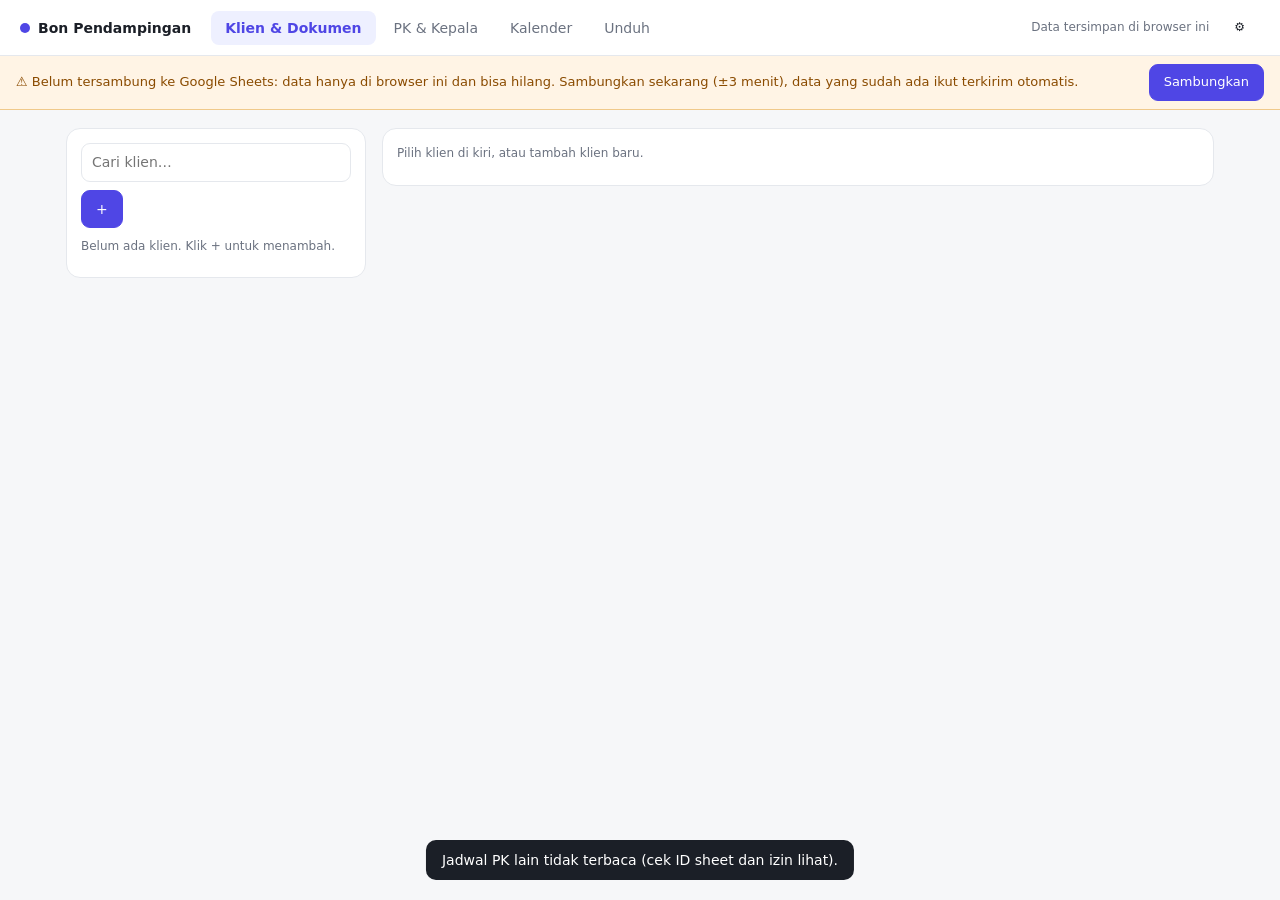
==== index.html @ d0a345c1 "Perkara/pasal/asal lembaga pindah ke klien; kunci loading anti-dobel Co-Authored-By: Claude Sonnet 5" ====
<!DOCTYPE html>
<html lang="id">
<head>
<meta charset="utf-8">
<meta name="viewport" content="width=device-width, initial-scale=1">
<title>Bon Pendampingan</title>
<link rel="stylesheet" href="style.css">
</head>
<body>
<header>
  <div class="brand"><span class="dot"></span>Bon Pendampingan</div>
  <nav id="tabs">
    <button data-tab="klien" class="on">Klien &amp; Dokumen</button>
    <button data-tab="pejabat">PK &amp; Kepala</button>
    <button data-tab="kalender">Kalender</button>
    <button data-tab="unduh">Unduh</button>
  </nav>
  <div class="right"><span id="status"></span><button id="b-set" class="ghost" title="Pengaturan">⚙</button></div>
</header>

<div id="banner" hidden></div>
<main>
  <section id="tab-klien">
    <aside class="side">
      <div class="row"><input id="k-cari" placeholder="Cari klien…"><button id="k-baru" class="pri">+</button></div>
      <div id="k-list" class="list"></div>
    </aside>
    <div id="k-detail" class="pane"></div>
  </section>

  <section id="tab-pejabat" hidden>
    <div class="pane wide" id="pj"></div>
  </section>

  <section id="tab-kalender" hidden>
    <aside class="side">
      <h3>Perlu dijadwalkan</h3>
      <p class="hint">Seret ke tanggal, atau klik lalu klik tanggal.</p>
      <div id="q-list" class="list"></div>
    </aside>
    <div class="pane">
      <div class="calbar"><button id="c-prev" class="ghost">‹</button><h2 id="c-judul"></h2><button id="c-next" class="ghost">›</button>
        <button id="c-today" class="ghost">Hari ini</button><button id="c-saran">Saran tanggal</button><button id="c-ext" class="ghost" title="Muat ulang jadwal PK lain">↻ Jadwal PK lain</button></div>
      <div id="c-grid"></div>
      <div class="legend"><i class="l-free"></i>idle <i class="l-ext"></i>PK lain <i class="l-me"></i>jadwal Anda <i class="l-off"></i>libur/akhir pekan <i class="l-un"></i>tidak ada di sheet</div>
    </div>
  </section>

  <section id="tab-unduh" hidden>
    <div class="pane wide">
      <div class="row between"><h2>Unduh dokumen</h2>
        <div class="row"><select id="p-bulan"></select><label class="inline">Tgl BON <input type="date" id="p-tglbon"></label></div></div>
      <div id="p-list"></div>
      <div class="row sticky"><button id="p-sp" class="pri">SP (zip)</button><button id="p-bon" class="pri">BON</button><button id="p-lap" class="pri">Laporan</button><span class="hint" id="p-info"></span></div>
    </div>
  </section>
</main>

<dialog id="dlg"><form method="dialog" id="dlg-form"></form></dialog>
<div id="toast" hidden></div>
<div id="lock" popover="manual"><div class="spin"></div><span id="lock-t">Memproses…</span></div>

<script src="lib/jszip.min.js"></script>
<script src="holidays.js"></script>
<script src="docgen.js"></script>
<script src="app.js"></script>
</body>
</html>
---- style.css ----
:root{--bg:#f6f7f9;--card:#fff;--line:#e5e8ed;--tx:#1b1f27;--mut:#6b7280;--ac:#4f46e5;--ac2:#eef0ff;--ok:#e8f7ee;--okb:#bfe6cc;--ext:#fde9e7;--extb:#f4c4bf;--me:#e3ecff;--meb:#b9cdfa;--un:#fff6df;--unb:#f0dca0;--off:#f0f1f4}
*{box-sizing:border-box}
body{margin:0;font:14px/1.45 Inter,system-ui,Segoe UI,Arial,sans-serif;background:var(--bg);color:var(--tx)}
header{display:flex;align-items:center;gap:20px;padding:10px 20px;background:var(--card);border-bottom:1px solid var(--line);position:sticky;top:0;z-index:5}
.brand{font-weight:700;display:flex;align-items:center;gap:8px}.dot{width:10px;height:10px;border-radius:50%;background:var(--ac)}
nav{display:flex;gap:4px}
nav button{border:0;background:none;padding:7px 14px;border-radius:8px;color:var(--mut);font:inherit;cursor:pointer}
nav button.on{background:var(--ac2);color:var(--ac);font-weight:600}
.right{margin-left:auto;display:flex;align-items:center;gap:10px;color:var(--mut);font-size:12px}
main{max-width:1180px;margin:18px auto;padding:0 16px}
section:not([hidden]){display:grid;grid-template-columns:300px 1fr;gap:16px;align-items:start}
#tab-unduh:not([hidden]){display:block}
@media(max-width:800px){section:not([hidden]){grid-template-columns:1fr}}
.side,.pane{background:var(--card);border:1px solid var(--line);border-radius:14px;padding:14px}
.pane.wide{max-width:none}
h2{margin:0;font-size:18px}h3{margin:0 0 4px;font-size:14px}
.hint{color:var(--mut);font-size:12px;margin:2px 0 8px}
.row{display:flex;gap:8px;align-items:center;flex-wrap:wrap}.between{justify-content:space-between}
input,select,textarea{font:inherit;padding:8px 10px;border:1px solid var(--line);border-radius:9px;background:#fff;width:100%;color:var(--tx)}
input:focus,select:focus,textarea:focus{outline:2px solid var(--ac2);border-color:var(--ac)}
input[type=checkbox]{width:auto}
label{display:flex;flex-direction:column;gap:3px;font-size:12px;color:var(--mut)}
label.inline{flex-direction:row;align-items:center;gap:6px}
label.inline input{width:auto}
button{font:inherit;padding:8px 14px;border-radius:9px;border:1px solid var(--line);background:#fff;cursor:pointer;color:var(--tx)}
button:hover{border-color:#cdd2db}
button.pri{background:var(--ac);border-color:var(--ac);color:#fff}
button.ghost{border-color:transparent;background:transparent}
button.danger{color:#b3261e}
button:disabled{opacity:.45;cursor:not-allowed}
.list{display:flex;flex-direction:column;gap:6px;margin-top:8px;max-height:70vh;overflow:auto}
.item{padding:9px 11px;border:1px solid var(--line);border-radius:10px;background:#fff;cursor:pointer}
.item:hover{border-color:#c7cbe8}
.item.on{border-color:var(--ac);background:var(--ac2)}
.item b{display:block;font-weight:600;overflow:hidden;text-overflow:ellipsis;white-space:nowrap}
.item small{color:var(--mut)}
.chip{cursor:grab}
.tag{display:inline-block;padding:1px 8px;border-radius:99px;font-size:11px;background:var(--ac2);color:var(--ac);margin-right:4px}
.tag.b{background:#fff1e0;color:#b45309}
.grid{display:grid;grid-template-columns:repeat(auto-fit,minmax(200px,1fr));gap:10px;margin:12px 0}
.grid .w2{grid-column:span 2}
table{width:100%;border-collapse:collapse}
td,th{padding:8px 6px;border-bottom:1px solid var(--line);text-align:left;vertical-align:top}
th{font-size:12px;color:var(--mut);font-weight:600}
/* kalender */
.calbar{display:flex;align-items:center;gap:8px;margin-bottom:10px;flex-wrap:wrap}
.calbar h2{min-width:170px;text-align:center}
#c-grid{display:grid;grid-template-columns:repeat(7,1fr);gap:5px}
.dh{font-size:11px;color:var(--mut);text-align:center;padding:2px}
.day{min-height:84px;border:1px solid var(--okb);background:var(--ok);border-radius:10px;padding:5px 6px;font-size:11px;position:relative;overflow:hidden}
.day .n{font-weight:700;font-size:12px}
.day .t{display:block;margin-top:2px;padding:1px 5px;border-radius:6px;white-space:nowrap;overflow:hidden;text-overflow:ellipsis}
.day.ext{background:var(--ext);border-color:var(--extb)}.day .t.e{background:#fff;color:#8a2c25}
.day.me{background:var(--me);border-color:var(--meb);cursor:pointer}.day .t.m{background:#fff;color:#1d4ed8}
.day.off{background:var(--off);border-color:var(--off);color:#9aa0ab}
.day.un{background:var(--un);border-color:var(--unb)}
.day.today .n{color:var(--ac);text-decoration:underline}
.day.empty{visibility:hidden}
body.drag .day.ok{outline:2px solid #22a55a}
body.drag .day.no{opacity:.35}
.day.hover.ok{background:#c9f0d6}
.legend{margin-top:10px;font-size:12px;color:var(--mut)}
.legend i{display:inline-block;width:12px;height:12px;border-radius:3px;margin:0 4px 0 12px;vertical-align:-2px;border:1px solid #0002}
.l-free{background:var(--ok)}.l-ext{background:var(--ext)}.l-me{background:var(--me)}.l-off{background:var(--off)}.l-un{background:var(--un)}
/* unduh */
.krow{display:grid;grid-template-columns:28px 1.2fr 1.4fr;gap:12px;padding:10px 0;border-bottom:1px solid var(--line);align-items:start}
.drop{border:2px dashed var(--line);border-radius:10px;padding:8px;min-height:56px;color:var(--mut);font-size:12px}
.drop.over{border-color:var(--ac);background:var(--ac2)}
.thumbs{display:flex;gap:6px;flex-wrap:wrap;margin-top:6px}
.thumbs div{width:92px;position:relative}
.thumbs img{width:92px;height:68px;object-fit:cover;border-radius:6px;display:block}
.thumbs input{padding:2px 5px;font-size:11px;margin-top:2px}
.thumbs .x{position:absolute;top:2px;right:2px;padding:0 6px;border-radius:99px;background:#000a;color:#fff;border:0;font-size:13px}
.sticky{position:sticky;bottom:0;background:var(--card);padding:12px 0 0;margin-top:8px}
dialog{border:0;border-radius:16px;padding:0;width:min(640px,94vw);box-shadow:0 20px 60px #0004}
dialog::backdrop{background:#0006}
#dlg-form{padding:18px}
#dlg-form h2{margin-bottom:6px}
.acts{display:flex;gap:8px;justify-content:flex-end;margin-top:14px}
#toast{position:fixed;bottom:20px;left:50%;transform:translateX(-50%);background:#1b1f27;color:#fff;padding:10px 16px;border-radius:10px;z-index:20;max-width:90vw}
[hidden]{display:none!important}

#banner{background:#fff4e5;color:#8a4b00;border-bottom:1px solid #f0c98a;padding:8px 16px;font-size:13px;display:flex;gap:10px;align-items:center}#banner.ok{background:#eaf7ee;color:#1d6b3a;border-color:#bfe3cb}#banner button{margin-left:auto}#pj .card{border:1px solid var(--line,#e5e7eb);border-radius:10px;padding:14px;margin:10px 0}#pj h2{margin:14px 0 4px}textarea.code{width:100%;height:130px;font-family:monospace;font-size:11px}

#lock{inset:0;width:100%;height:100%;max-width:none;max-height:none;margin:0;border:0;background:rgba(255,255,255,.65);display:none;align-items:center;justify-content:center;gap:12px;font-weight:600;color:#334}#lock:popover-open{display:flex}.spin{width:22px;height:22px;border:3px solid #cbd5e1;border-top-color:#2563eb;border-radius:50%;animation:sp .7s linear infinite}@keyframes sp{to{transform:rotate(360deg)}}button:disabled{opacity:.6;cursor:wait}
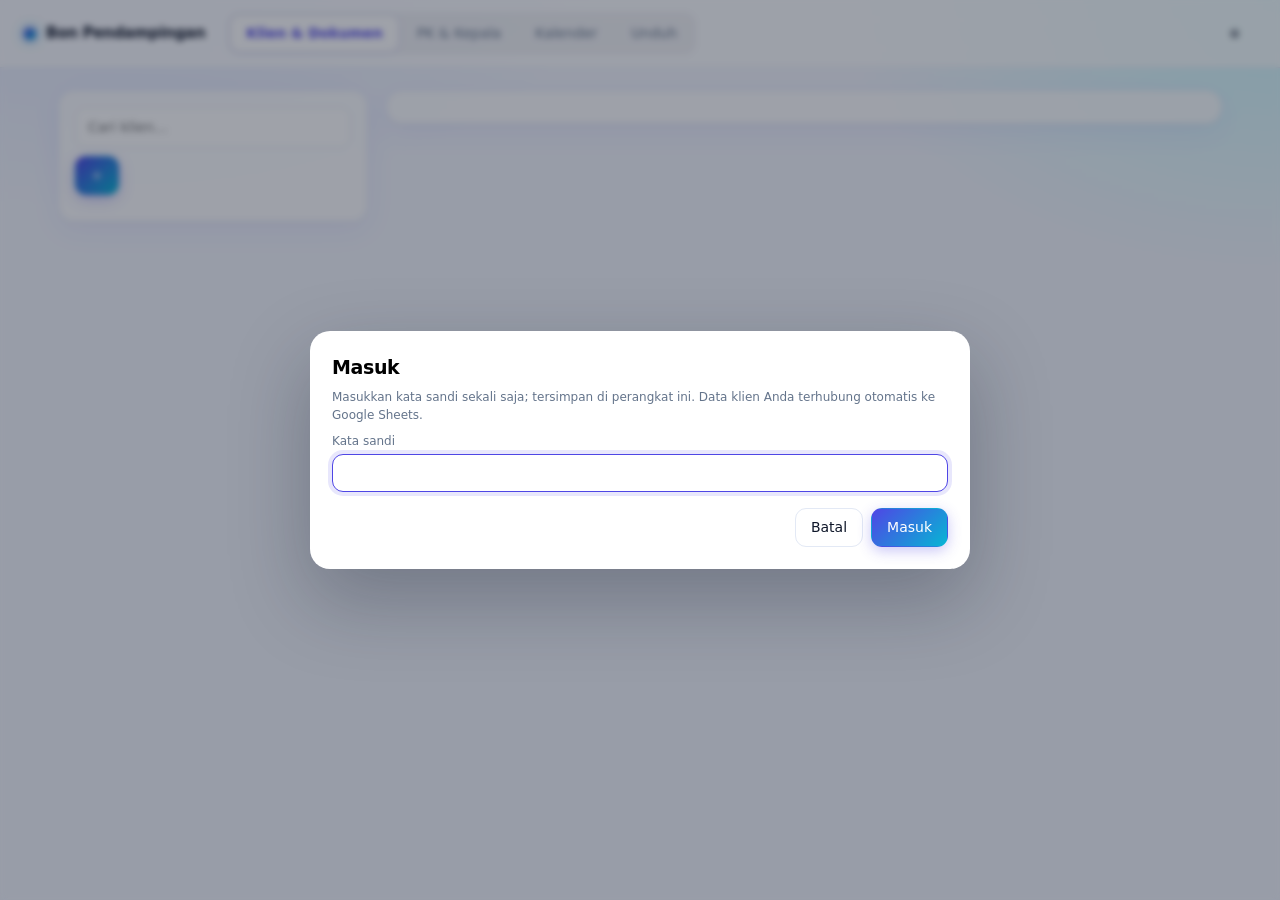
==== commit 24c220f6: "Kalender: sheet jadwal hanya kuota monev; PDF pratinjau satuan dengan kop Reg-2026 Co-Authored-By: C" ====
--- a/index.html
+++ b/index.html
@@ -40,9 +40,10 @@
     </aside>
     <div class="pane">
       <div class="calbar"><button id="c-prev" class="ghost">‹</button><h2 id="c-judul"></h2><button id="c-next" class="ghost">›</button>
-        <button id="c-today" class="ghost">Hari ini</button><button id="c-saran">Saran tanggal</button><button id="c-ext" class="ghost" title="Muat ulang jadwal PK lain">↻ Jadwal PK lain</button></div>
+        <button id="c-today" class="ghost">Hari ini</button><button id="c-saran">Saran tanggal</button><button id="c-ext" title="Tarik ulang data jatah monev dari Google Sheet jadwal PK">↻ Tarik jatah monev dari sheet</button></div>
       <div id="c-grid"></div>
-      <div class="legend"><i class="l-free"></i>idle <i class="l-ext"></i>PK lain <i class="l-me"></i>jadwal Anda <i class="l-off"></i>libur/akhir pekan <i class="l-un"></i>tidak ada di sheet</div>
+      <div class="legend"><i class="l-free"></i>idle (jatah monev ada) <i class="l-ext"></i>jatah monev terisi PK lain (tetap bisa dipilih) <i class="l-me"></i>jadwal Anda <i class="l-off"></i>libur / cuti bersama / akhir pekan</div>
+      <p class="hint" id="c-info"></p>
     </div>
   </section>
 
@@ -51,18 +52,21 @@
       <div class="row between"><h2>Unduh dokumen</h2>
         <div class="row"><select id="p-bulan"></select><label class="inline">Tgl BON <input type="date" id="p-tglbon"></label></div></div>
       <div id="p-list"></div>
-      <div class="row sticky"><button id="p-sp" class="pri">SP (zip)</button><button id="p-bon" class="pri">BON</button><button id="p-lap" class="pri">Laporan</button><span class="hint" id="p-info"></span></div>
+      <div class="row sticky"><button id="p-bon" class="pri">Pratinjau BON (yang dicentang)</button><span class="hint" id="p-info"></span><span class="hint">SP dan Laporan: pratinjau &amp; unduh PDF satu per satu di tiap baris.</span></div>
     </div>
   </section>
 </main>
 
 <dialog id="dlg"><form method="dialog" id="dlg-form"></form></dialog>
+<dialog id="pv"><div class="pv-bar"><b id="pv-t"></b><span class="grow"></span><button type="button" id="pv-pdf" class="pri">Unduh PDF</button><button type="button" id="pv-docx">Unduh Word</button><button type="button" id="pv-x" class="ghost">Tutup</button></div><div id="pv-body"></div></dialog>
 <div id="toast" hidden></div>
 <div id="lock" popover="manual"><div class="spin"></div><span id="lock-t">Memproses…</span></div>
 
 <script src="lib/jszip.min.js"></script>
 <script src="holidays.js"></script>
+<script src="lib/html2pdf.bundle.min.js"></script>
 <script src="docgen.js"></script>
+<script src="pdfdoc.js"></script>
 <script src="app.js"></script>
 </body>
 </html>
--- a/style.css
+++ b/style.css
@@ -1,85 +1,107 @@
-:root{--bg:#f6f7f9;--card:#fff;--line:#e5e8ed;--tx:#1b1f27;--mut:#6b7280;--ac:#4f46e5;--ac2:#eef0ff;--ok:#e8f7ee;--okb:#bfe6cc;--ext:#fde9e7;--extb:#f4c4bf;--me:#e3ecff;--meb:#b9cdfa;--un:#fff6df;--unb:#f0dca0;--off:#f0f1f4}
+/* Bon Pendampingan: tema cerah, minimalis, futuristik (kaca + gradasi lembut) */
+:root{
+  --bg:#f4f7fe;--card:rgba(255,255,255,.78);--solid:#fff;--line:#e3e9f5;--tx:#0f172a;--mut:#64748b;
+  --ac:#4f46e5;--ac2:#eef0ff;--cy:#06b6d4;--grad:linear-gradient(135deg,#4f46e5 0%,#06b6d4 100%);
+  --ok:#ecfdf5;--okb:#a7f3d0;--ext:#fff1f2;--extb:#fecdd3;--me:#eaf1ff;--meb:#b6ccff;--un:#fffbeb;--unb:#fde68a;--off:#f1f5f9;
+  --r:16px;--sh:0 1px 2px rgba(15,23,42,.04),0 8px 30px rgba(79,70,229,.07);
+}
 *{box-sizing:border-box}
-body{margin:0;font:14px/1.45 Inter,system-ui,Segoe UI,Arial,sans-serif;background:var(--bg);color:var(--tx)}
-header{display:flex;align-items:center;gap:20px;padding:10px 20px;background:var(--card);border-bottom:1px solid var(--line);position:sticky;top:0;z-index:5}
-.brand{font-weight:700;display:flex;align-items:center;gap:8px}.dot{width:10px;height:10px;border-radius:50%;background:var(--ac)}
-nav{display:flex;gap:4px}
-nav button{border:0;background:none;padding:7px 14px;border-radius:8px;color:var(--mut);font:inherit;cursor:pointer}
-nav button.on{background:var(--ac2);color:var(--ac);font-weight:600}
+body{margin:0;font:14px/1.5 "Inter","Segoe UI",system-ui,Arial,sans-serif;color:var(--tx);min-height:100vh;
+  background:radial-gradient(900px 500px at 8% -10%,#e0e7ff 0%,transparent 60%),radial-gradient(800px 500px at 100% 0%,#cffafe 0%,transparent 55%),var(--bg);background-attachment:fixed}
+header{display:flex;align-items:center;gap:22px;padding:12px 24px;background:rgba(255,255,255,.72);backdrop-filter:blur(14px);border-bottom:1px solid var(--line);position:sticky;top:0;z-index:5}
+.brand{font-weight:800;letter-spacing:-.02em;display:flex;align-items:center;gap:10px;font-size:15px}
+.dot{width:12px;height:12px;border-radius:50%;background:var(--grad);box-shadow:0 0 0 4px rgba(79,70,229,.14),0 0 14px rgba(6,182,212,.6)}
+nav{display:flex;gap:4px;background:rgba(15,23,42,.04);padding:4px;border-radius:12px}
+nav button{border:0;background:none;padding:7px 15px;border-radius:9px;color:var(--mut);font:inherit;font-weight:500;cursor:pointer;transition:.15s}
+nav button:hover{color:var(--tx)}
+nav button.on{background:var(--solid);color:var(--ac);font-weight:600;box-shadow:0 1px 6px rgba(79,70,229,.15)}
 .right{margin-left:auto;display:flex;align-items:center;gap:10px;color:var(--mut);font-size:12px}
-main{max-width:1180px;margin:18px auto;padding:0 16px}
-section:not([hidden]){display:grid;grid-template-columns:300px 1fr;gap:16px;align-items:start}
-#tab-unduh:not([hidden]){display:block}
-@media(max-width:800px){section:not([hidden]){grid-template-columns:1fr}}
-.side,.pane{background:var(--card);border:1px solid var(--line);border-radius:14px;padding:14px}
-.pane.wide{max-width:none}
-h2{margin:0;font-size:18px}h3{margin:0 0 4px;font-size:14px}
+main{max-width:1200px;margin:22px auto;padding:0 18px}
+section:not([hidden]){display:grid;grid-template-columns:310px 1fr;gap:18px;align-items:start}
+#tab-unduh:not([hidden]),#tab-pejabat:not([hidden]){display:block}
+@media(max-width:820px){section:not([hidden]){grid-template-columns:1fr}}
+.side,.pane{background:var(--card);backdrop-filter:blur(10px);border:1px solid var(--line);border-radius:var(--r);padding:16px;box-shadow:var(--sh)}
+h2{margin:0;font-size:19px;letter-spacing:-.02em}h3{margin:0 0 4px;font-size:13px;text-transform:uppercase;letter-spacing:.06em;color:var(--mut)}
 .hint{color:var(--mut);font-size:12px;margin:2px 0 8px}
 .row{display:flex;gap:8px;align-items:center;flex-wrap:wrap}.between{justify-content:space-between}
-input,select,textarea{font:inherit;padding:8px 10px;border:1px solid var(--line);border-radius:9px;background:#fff;width:100%;color:var(--tx)}
-input:focus,select:focus,textarea:focus{outline:2px solid var(--ac2);border-color:var(--ac)}
-input[type=checkbox]{width:auto}
-label{display:flex;flex-direction:column;gap:3px;font-size:12px;color:var(--mut)}
-label.inline{flex-direction:row;align-items:center;gap:6px}
-label.inline input{width:auto}
-button{font:inherit;padding:8px 14px;border-radius:9px;border:1px solid var(--line);background:#fff;cursor:pointer;color:var(--tx)}
-button:hover{border-color:#cdd2db}
-button.pri{background:var(--ac);border-color:var(--ac);color:#fff}
+input,select,textarea{font:inherit;padding:9px 12px;border:1px solid var(--line);border-radius:11px;background:var(--solid);width:100%;color:var(--tx);transition:.15s}
+input:focus,select:focus,textarea:focus{outline:0;border-color:var(--ac);box-shadow:0 0 0 4px rgba(79,70,229,.13)}
+input[readonly]{background:#f8fafc;color:var(--mut)}
+input[type=checkbox]{width:auto;accent-color:var(--ac)}
+label{display:flex;flex-direction:column;gap:4px;font-size:12px;font-weight:500;color:var(--mut)}
+label.inline{flex-direction:row;align-items:center;gap:6px}label.inline input{width:auto}
+button{font:inherit;font-weight:500;padding:8px 15px;border-radius:11px;border:1px solid var(--line);background:var(--solid);cursor:pointer;color:var(--tx);transition:.15s}
+button:hover{border-color:#c7d2fe;box-shadow:0 2px 10px rgba(79,70,229,.12);transform:translateY(-1px)}
+button.pri{background:var(--grad);border-color:transparent;color:#fff;box-shadow:0 4px 14px rgba(79,70,229,.3)}
+button.pri:hover{filter:brightness(1.06);box-shadow:0 6px 20px rgba(79,70,229,.38)}
 button.ghost{border-color:transparent;background:transparent}
-button.danger{color:#b3261e}
-button:disabled{opacity:.45;cursor:not-allowed}
-.list{display:flex;flex-direction:column;gap:6px;margin-top:8px;max-height:70vh;overflow:auto}
-.item{padding:9px 11px;border:1px solid var(--line);border-radius:10px;background:#fff;cursor:pointer}
-.item:hover{border-color:#c7cbe8}
-.item.on{border-color:var(--ac);background:var(--ac2)}
+button.danger{color:#e11d48}button.danger:hover{border-color:#fecdd3;background:#fff1f2}
+button:disabled{opacity:.55;cursor:wait;transform:none;box-shadow:none}
+.list{display:flex;flex-direction:column;gap:7px;margin-top:10px;max-height:70vh;overflow:auto}
+.item{padding:10px 12px;border:1px solid var(--line);border-radius:13px;background:var(--solid);cursor:pointer;transition:.15s}
+.item:hover{border-color:#c7d2fe;transform:translateX(2px)}
+.item.on{border-color:var(--ac);background:var(--ac2);box-shadow:0 0 0 3px rgba(79,70,229,.1)}
 .item b{display:block;font-weight:600;overflow:hidden;text-overflow:ellipsis;white-space:nowrap}
 .item small{color:var(--mut)}
-.chip{cursor:grab}
-.tag{display:inline-block;padding:1px 8px;border-radius:99px;font-size:11px;background:var(--ac2);color:var(--ac);margin-right:4px}
-.tag.b{background:#fff1e0;color:#b45309}
-.grid{display:grid;grid-template-columns:repeat(auto-fit,minmax(200px,1fr));gap:10px;margin:12px 0}
+.chip{cursor:grab}.chip:active{cursor:grabbing}
+.tag{display:inline-block;padding:2px 9px;border-radius:99px;font-size:11px;font-weight:600;background:var(--ac2);color:var(--ac);margin-right:5px}
+.tag.b{background:#fff7ed;color:#c2410c}
+.grid{display:grid;grid-template-columns:repeat(auto-fit,minmax(200px,1fr));gap:12px;margin:12px 0}
 .grid .w2{grid-column:span 2}
 table{width:100%;border-collapse:collapse}
-td,th{padding:8px 6px;border-bottom:1px solid var(--line);text-align:left;vertical-align:top}
-th{font-size:12px;color:var(--mut);font-weight:600}
+td,th{padding:10px 8px;border-bottom:1px solid var(--line);text-align:left;vertical-align:top}
+th{font-size:11px;color:var(--mut);font-weight:600;text-transform:uppercase;letter-spacing:.05em}
+tr:last-child td{border-bottom:0}
 /* kalender */
-.calbar{display:flex;align-items:center;gap:8px;margin-bottom:10px;flex-wrap:wrap}
-.calbar h2{min-width:170px;text-align:center}
-#c-grid{display:grid;grid-template-columns:repeat(7,1fr);gap:5px}
-.dh{font-size:11px;color:var(--mut);text-align:center;padding:2px}
-.day{min-height:84px;border:1px solid var(--okb);background:var(--ok);border-radius:10px;padding:5px 6px;font-size:11px;position:relative;overflow:hidden}
+.calbar{display:flex;align-items:center;gap:8px;margin-bottom:12px;flex-wrap:wrap}
+.calbar h2{min-width:180px;text-align:center}
+#c-grid{display:grid;grid-template-columns:repeat(7,1fr);gap:6px}
+.dh{font-size:11px;font-weight:600;color:var(--mut);text-align:center;padding:3px;text-transform:uppercase;letter-spacing:.06em}
+.day{min-height:88px;border:1px solid var(--okb);background:var(--ok);border-radius:13px;padding:6px 7px;font-size:11px;position:relative;overflow:hidden;transition:.15s}
+.day:hover{transform:translateY(-1px);box-shadow:0 4px 14px rgba(15,23,42,.08)}
 .day .n{font-weight:700;font-size:12px}
-.day .t{display:block;margin-top:2px;padding:1px 5px;border-radius:6px;white-space:nowrap;overflow:hidden;text-overflow:ellipsis}
-.day.ext{background:var(--ext);border-color:var(--extb)}.day .t.e{background:#fff;color:#8a2c25}
-.day.me{background:var(--me);border-color:var(--meb);cursor:pointer}.day .t.m{background:#fff;color:#1d4ed8}
-.day.off{background:var(--off);border-color:var(--off);color:#9aa0ab}
+.day .t{display:block;margin-top:3px;padding:1px 6px;border-radius:7px;white-space:nowrap;overflow:hidden;text-overflow:ellipsis}
+.day.ext{background:var(--ext);border-color:var(--extb)}.day .t.e{background:#fff;color:#be123c}
+.day.me{background:var(--me);border-color:var(--meb);cursor:pointer}.day .t.m{background:#fff;color:#1d4ed8;font-weight:600}
+.day.off{background:var(--off);border-color:var(--off);color:#94a3b8}
 .day.un{background:var(--un);border-color:var(--unb)}
-.day.today .n{color:var(--ac);text-decoration:underline}
+.day.today{box-shadow:0 0 0 2px var(--ac)}.day.today .n{color:var(--ac)}
 .day.empty{visibility:hidden}
-body.drag .day.ok{outline:2px solid #22a55a}
-body.drag .day.no{opacity:.35}
-.day.hover.ok{background:#c9f0d6}
-.legend{margin-top:10px;font-size:12px;color:var(--mut)}
-.legend i{display:inline-block;width:12px;height:12px;border-radius:3px;margin:0 4px 0 12px;vertical-align:-2px;border:1px solid #0002}
+body.drag .day.ok{outline:2px solid #10b981;outline-offset:-2px}
+body.drag .day.no{opacity:.3}
+.day.hover.ok{background:#bbf7d0;transform:scale(1.03)}
+.legend{margin-top:12px;font-size:12px;color:var(--mut)}
+.legend i{display:inline-block;width:12px;height:12px;border-radius:4px;margin:0 5px 0 14px;vertical-align:-2px;border:1px solid #0001}
 .l-free{background:var(--ok)}.l-ext{background:var(--ext)}.l-me{background:var(--me)}.l-off{background:var(--off)}.l-un{background:var(--un)}
 /* unduh */
-.krow{display:grid;grid-template-columns:28px 1.2fr 1.4fr;gap:12px;padding:10px 0;border-bottom:1px solid var(--line);align-items:start}
-.drop{border:2px dashed var(--line);border-radius:10px;padding:8px;min-height:56px;color:var(--mut);font-size:12px}
-.drop.over{border-color:var(--ac);background:var(--ac2)}
-.thumbs{display:flex;gap:6px;flex-wrap:wrap;margin-top:6px}
-.thumbs div{width:92px;position:relative}
-.thumbs img{width:92px;height:68px;object-fit:cover;border-radius:6px;display:block}
-.thumbs input{padding:2px 5px;font-size:11px;margin-top:2px}
-.thumbs .x{position:absolute;top:2px;right:2px;padding:0 6px;border-radius:99px;background:#000a;color:#fff;border:0;font-size:13px}
-.sticky{position:sticky;bottom:0;background:var(--card);padding:12px 0 0;margin-top:8px}
-dialog{border:0;border-radius:16px;padding:0;width:min(640px,94vw);box-shadow:0 20px 60px #0004}
-dialog::backdrop{background:#0006}
-#dlg-form{padding:18px}
-#dlg-form h2{margin-bottom:6px}
-.acts{display:flex;gap:8px;justify-content:flex-end;margin-top:14px}
-#toast{position:fixed;bottom:20px;left:50%;transform:translateX(-50%);background:#1b1f27;color:#fff;padding:10px 16px;border-radius:10px;z-index:20;max-width:90vw}
+.krow{display:grid;grid-template-columns:28px 1.2fr 1.4fr;gap:14px;padding:12px 0;border-bottom:1px solid var(--line);align-items:start}
+.drop{border:2px dashed #c7d2fe;border-radius:13px;padding:10px;min-height:58px;color:var(--mut);font-size:12px;background:rgba(238,240,255,.45);transition:.15s}
+.drop.over{border-color:var(--cy);background:#ecfeff}
+.thumbs{display:flex;gap:7px;flex-wrap:wrap;margin-top:7px}
+.thumbs div{width:94px;position:relative}
+.thumbs img{width:94px;height:70px;object-fit:cover;border-radius:9px;display:block}
+.thumbs input{padding:3px 6px;font-size:11px;margin-top:3px}
+.thumbs .x{position:absolute;top:3px;right:3px;padding:0 7px;border-radius:99px;background:#0f172acc;color:#fff;border:0;font-size:13px}
+.sticky{position:sticky;bottom:0;background:linear-gradient(180deg,transparent,var(--solid) 30%);padding:16px 0 0;margin-top:8px}
+dialog{border:0;border-radius:20px;padding:0;width:min(660px,94vw);box-shadow:0 30px 80px rgba(15,23,42,.28);background:var(--solid)}
+dialog::backdrop{background:rgba(15,23,42,.4);backdrop-filter:blur(3px)}
+#dlg-form{padding:22px}#dlg-form h2{margin-bottom:6px}
+.acts{display:flex;gap:8px;justify-content:flex-end;margin-top:16px}
+#toast{position:fixed;bottom:24px;left:50%;transform:translateX(-50%);background:rgba(15,23,42,.92);color:#fff;padding:11px 18px;border-radius:13px;z-index:20;max-width:90vw;box-shadow:0 10px 30px rgba(15,23,42,.3)}
 [hidden]{display:none!important}
-
-#banner{background:#fff4e5;color:#8a4b00;border-bottom:1px solid #f0c98a;padding:8px 16px;font-size:13px;display:flex;gap:10px;align-items:center}#banner.ok{background:#eaf7ee;color:#1d6b3a;border-color:#bfe3cb}#banner button{margin-left:auto}#pj .card{border:1px solid var(--line,#e5e7eb);border-radius:10px;padding:14px;margin:10px 0}#pj h2{margin:14px 0 4px}textarea.code{width:100%;height:130px;font-family:monospace;font-size:11px}
-
-#lock{inset:0;width:100%;height:100%;max-width:none;max-height:none;margin:0;border:0;background:rgba(255,255,255,.65);display:none;align-items:center;justify-content:center;gap:12px;font-weight:600;color:#334}#lock:popover-open{display:flex}.spin{width:22px;height:22px;border:3px solid #cbd5e1;border-top-color:#2563eb;border-radius:50%;animation:sp .7s linear infinite}@keyframes sp{to{transform:rotate(360deg)}}button:disabled{opacity:.6;cursor:wait}
+#banner{background:linear-gradient(90deg,#fffbeb,#fff7ed);color:#92400e;border-bottom:1px solid #fde68a;padding:9px 24px;font-size:13px;display:flex;gap:12px;align-items:center}
+#banner.ok{background:#ecfdf5;color:#047857;border-color:#a7f3d0}#banner button{margin-left:auto}
+#pj .card{border:1px solid var(--line);border-radius:14px;padding:14px;margin:10px 0;background:var(--solid)}
+#pj h2{margin:16px 0 4px}
+textarea.code{width:100%;height:130px;font-family:ui-monospace,Consolas,monospace;font-size:11px}
+#lock{inset:0;width:100%;height:100%;max-width:none;max-height:none;margin:0;border:0;background:rgba(244,247,254,.7);backdrop-filter:blur(3px);display:none;align-items:center;justify-content:center;gap:12px;font-weight:600;color:var(--ac)}
+#lock:popover-open{display:flex}
+.spin{width:24px;height:24px;border:3px solid #c7d2fe;border-top-color:var(--ac);border-right-color:var(--cy);border-radius:50%;animation:sp .7s linear infinite}
+@keyframes sp{to{transform:rotate(360deg)}}
+.grow{flex:1}button.sm{padding:5px 11px;font-size:12px}
+#pv{width:min(940px,96vw);height:92vh;max-height:92vh;padding:0;display:none;flex-direction:column}
+#pv[open]{display:flex}
+.pv-bar{display:flex;align-items:center;gap:8px;padding:12px 16px;border-bottom:1px solid var(--line);background:var(--solid)}
+#pv-body{flex:1;overflow:auto;background:#e8edf7;padding:14px}
+#pv-body .doc .pg{margin:0 auto 14px;box-shadow:0 4px 20px rgba(15,23,42,.18)}
+.day.ext{background:#fff7f7}
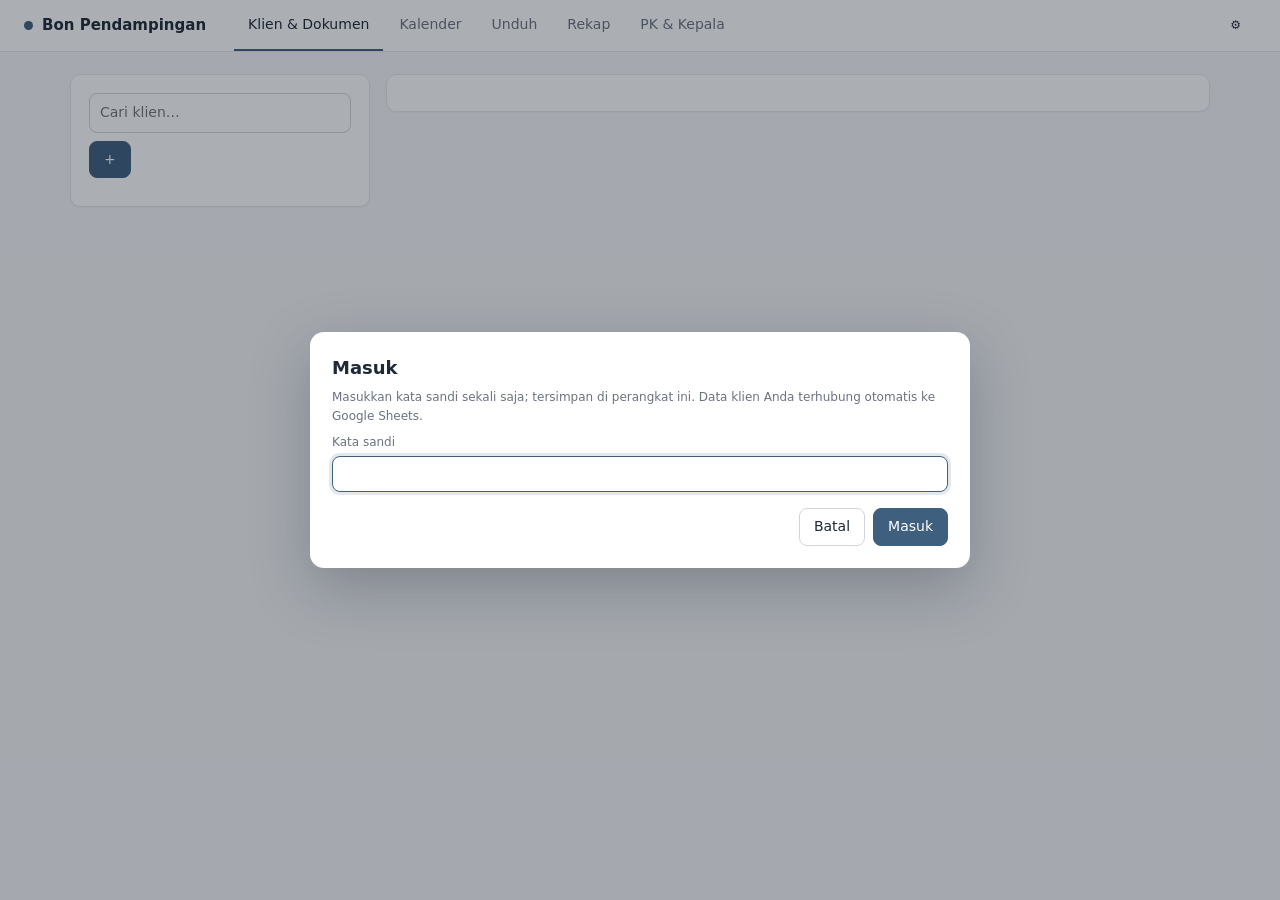
==== commit 2f68717f: "Desain ulang minimalis netral; rekap, form kegiatan, tempel foto, PK jelas jabatan, PDF SP/BON Co-Au" ====
--- a/index.html
+++ b/index.html
@@ -11,9 +11,10 @@
   <div class="brand"><span class="dot"></span>Bon Pendampingan</div>
   <nav id="tabs">
     <button data-tab="klien" class="on">Klien &amp; Dokumen</button>
-    <button data-tab="pejabat">PK &amp; Kepala</button>
     <button data-tab="kalender">Kalender</button>
     <button data-tab="unduh">Unduh</button>
+    <button data-tab="rekap">Rekap</button>
+    <button data-tab="pejabat">PK &amp; Kepala</button>
   </nav>
   <div class="right"><span id="status"></span><button id="b-set" class="ghost" title="Pengaturan">⚙</button></div>
 </header>
@@ -55,10 +56,16 @@
       <div class="row sticky"><button id="p-bon" class="pri">Pratinjau BON (yang dicentang)</button><span class="hint" id="p-info"></span><span class="hint">SP dan Laporan: pratinjau &amp; unduh PDF satu per satu di tiap baris.</span></div>
     </div>
   </section>
+  <section id="tab-rekap" hidden>
+    <div class="pane wide">
+      <div class="row between"><h2>Rekap pengajuan</h2><div class="row"><select id="r-bulan"></select><button id="r-csv">Unduh CSV</button></div></div>
+      <p class="hint" id="r-sum"></p><div id="r-list"></div>
+    </div>
+  </section>
 </main>
 
 <dialog id="dlg"><form method="dialog" id="dlg-form"></form></dialog>
-<dialog id="pv"><div class="pv-bar"><b id="pv-t"></b><span class="grow"></span><button type="button" id="pv-pdf" class="pri">Unduh PDF</button><button type="button" id="pv-docx">Unduh Word</button><button type="button" id="pv-x" class="ghost">Tutup</button></div><div id="pv-body"></div></dialog>
+<dialog id="pv"><div class="pv-bar"><b id="pv-t"></b><span class="grow"></span><button type="button" id="pv-pdf" class="pri">Unduh PDF</button><button type="button" id="pv-docx">Unduh Word</button><button type="button" id="pv-x" class="ghost">Tutup</button></div><div id="pv-info" class="hint" style="padding:6px 16px;margin:0"></div><div id="pv-body"></div></dialog>
 <div id="toast" hidden></div>
 <div id="lock" popover="manual"><div class="spin"></div><span id="lock-t">Memproses…</span></div>
 
--- a/style.css
+++ b/style.css
@@ -1,107 +1,107 @@
-/* Bon Pendampingan: tema cerah, minimalis, futuristik (kaca + gradasi lembut) */
+/* Bon Pendampingan: minimalis, tenang, netral (putih + abu, satu warna aksen redup) */
 :root{
-  --bg:#f4f7fe;--card:rgba(255,255,255,.78);--solid:#fff;--line:#e3e9f5;--tx:#0f172a;--mut:#64748b;
-  --ac:#4f46e5;--ac2:#eef0ff;--cy:#06b6d4;--grad:linear-gradient(135deg,#4f46e5 0%,#06b6d4 100%);
-  --ok:#ecfdf5;--okb:#a7f3d0;--ext:#fff1f2;--extb:#fecdd3;--me:#eaf1ff;--meb:#b6ccff;--un:#fffbeb;--unb:#fde68a;--off:#f1f5f9;
-  --r:16px;--sh:0 1px 2px rgba(15,23,42,.04),0 8px 30px rgba(79,70,229,.07);
+  --bg:#f6f7f8;--card:#fff;--solid:#fff;--line:#e5e7eb;--line2:#d1d5db;--tx:#1f2937;--mut:#6b7280;
+  --ac:#3f5f7f;--ac2:#eef2f6;--acd:#34506b;
+  --ok:#f3f7f4;--okb:#dce8df;--ext:#faf3f2;--extb:#ecd9d6;--me:#eef2f8;--meb:#c9d6e8;--off:#f1f2f4;--un:#fbf8ee;--unb:#eee5c4;
+  --r:10px;--sh:0 1px 2px rgba(17,24,39,.05);
 }
 *{box-sizing:border-box}
-body{margin:0;font:14px/1.5 "Inter","Segoe UI",system-ui,Arial,sans-serif;color:var(--tx);min-height:100vh;
-  background:radial-gradient(900px 500px at 8% -10%,#e0e7ff 0%,transparent 60%),radial-gradient(800px 500px at 100% 0%,#cffafe 0%,transparent 55%),var(--bg);background-attachment:fixed}
-header{display:flex;align-items:center;gap:22px;padding:12px 24px;background:rgba(255,255,255,.72);backdrop-filter:blur(14px);border-bottom:1px solid var(--line);position:sticky;top:0;z-index:5}
-.brand{font-weight:800;letter-spacing:-.02em;display:flex;align-items:center;gap:10px;font-size:15px}
-.dot{width:12px;height:12px;border-radius:50%;background:var(--grad);box-shadow:0 0 0 4px rgba(79,70,229,.14),0 0 14px rgba(6,182,212,.6)}
-nav{display:flex;gap:4px;background:rgba(15,23,42,.04);padding:4px;border-radius:12px}
-nav button{border:0;background:none;padding:7px 15px;border-radius:9px;color:var(--mut);font:inherit;font-weight:500;cursor:pointer;transition:.15s}
-nav button:hover{color:var(--tx)}
-nav button.on{background:var(--solid);color:var(--ac);font-weight:600;box-shadow:0 1px 6px rgba(79,70,229,.15)}
+body{margin:0;font:14px/1.55 "Inter","Segoe UI",system-ui,Arial,sans-serif;color:var(--tx);min-height:100vh;background:var(--bg)}
+header{display:flex;align-items:center;gap:28px;padding:0 24px;height:52px;background:var(--card);border-bottom:1px solid var(--line);position:sticky;top:0;z-index:5}
+.brand{font-weight:600;font-size:15px;display:flex;align-items:center;gap:9px;white-space:nowrap}
+.dot{width:9px;height:9px;border-radius:50%;background:var(--ac)}
+nav{display:flex;gap:2px;height:100%}
+nav button{border:0;border-bottom:2px solid transparent;background:none;padding:0 14px;color:var(--mut);font:inherit;font-weight:500;cursor:pointer;border-radius:0;height:100%}
+nav button:hover{color:var(--tx);background:none;border-bottom-color:var(--line2)}
+nav button.on{color:var(--tx);border-bottom-color:var(--ac)}
 .right{margin-left:auto;display:flex;align-items:center;gap:10px;color:var(--mut);font-size:12px}
-main{max-width:1200px;margin:22px auto;padding:0 18px}
-section:not([hidden]){display:grid;grid-template-columns:310px 1fr;gap:18px;align-items:start}
-#tab-unduh:not([hidden]),#tab-pejabat:not([hidden]){display:block}
-@media(max-width:820px){section:not([hidden]){grid-template-columns:1fr}}
-.side,.pane{background:var(--card);backdrop-filter:blur(10px);border:1px solid var(--line);border-radius:var(--r);padding:16px;box-shadow:var(--sh)}
-h2{margin:0;font-size:19px;letter-spacing:-.02em}h3{margin:0 0 4px;font-size:13px;text-transform:uppercase;letter-spacing:.06em;color:var(--mut)}
+main{max-width:1180px;margin:22px auto;padding:0 20px}
+section:not([hidden]){display:grid;grid-template-columns:300px 1fr;gap:16px;align-items:start}
+#tab-unduh:not([hidden]),#tab-pejabat:not([hidden]),#tab-rekap:not([hidden]){display:block}
+@media(max-width:820px){section:not([hidden]){grid-template-columns:1fr}header{flex-wrap:wrap;height:auto;padding:8px 16px;gap:8px}nav{overflow:auto}}
+.side,.pane{background:var(--card);border:1px solid var(--line);border-radius:var(--r);padding:18px;box-shadow:var(--sh)}
+h2{margin:0;font-size:18px;font-weight:600}h3{margin:0 0 4px;font-size:12px;text-transform:uppercase;letter-spacing:.05em;color:var(--mut);font-weight:600}
 .hint{color:var(--mut);font-size:12px;margin:2px 0 8px}
 .row{display:flex;gap:8px;align-items:center;flex-wrap:wrap}.between{justify-content:space-between}
-input,select,textarea{font:inherit;padding:9px 12px;border:1px solid var(--line);border-radius:11px;background:var(--solid);width:100%;color:var(--tx);transition:.15s}
-input:focus,select:focus,textarea:focus{outline:0;border-color:var(--ac);box-shadow:0 0 0 4px rgba(79,70,229,.13)}
-input[readonly]{background:#f8fafc;color:var(--mut)}
+input,select,textarea{font:inherit;padding:8px 10px;border:1px solid var(--line2);border-radius:8px;background:var(--solid);width:100%;color:var(--tx)}
+input:focus,select:focus,textarea:focus{outline:0;border-color:var(--ac);box-shadow:0 0 0 3px rgba(63,95,127,.14)}
+input[readonly]{background:#f9fafb;color:var(--mut)}
 input[type=checkbox]{width:auto;accent-color:var(--ac)}
 label{display:flex;flex-direction:column;gap:4px;font-size:12px;font-weight:500;color:var(--mut)}
 label.inline{flex-direction:row;align-items:center;gap:6px}label.inline input{width:auto}
-button{font:inherit;font-weight:500;padding:8px 15px;border-radius:11px;border:1px solid var(--line);background:var(--solid);cursor:pointer;color:var(--tx);transition:.15s}
-button:hover{border-color:#c7d2fe;box-shadow:0 2px 10px rgba(79,70,229,.12);transform:translateY(-1px)}
-button.pri{background:var(--grad);border-color:transparent;color:#fff;box-shadow:0 4px 14px rgba(79,70,229,.3)}
-button.pri:hover{filter:brightness(1.06);box-shadow:0 6px 20px rgba(79,70,229,.38)}
-button.ghost{border-color:transparent;background:transparent}
-button.danger{color:#e11d48}button.danger:hover{border-color:#fecdd3;background:#fff1f2}
-button:disabled{opacity:.55;cursor:wait;transform:none;box-shadow:none}
-.list{display:flex;flex-direction:column;gap:7px;margin-top:10px;max-height:70vh;overflow:auto}
-.item{padding:10px 12px;border:1px solid var(--line);border-radius:13px;background:var(--solid);cursor:pointer;transition:.15s}
-.item:hover{border-color:#c7d2fe;transform:translateX(2px)}
-.item.on{border-color:var(--ac);background:var(--ac2);box-shadow:0 0 0 3px rgba(79,70,229,.1)}
+button{font:inherit;font-weight:500;padding:7px 14px;border-radius:8px;border:1px solid var(--line2);background:var(--solid);cursor:pointer;color:var(--tx)}
+button:hover{background:#f3f4f6}
+button.pri{background:var(--ac);border-color:var(--ac);color:#fff}
+button.pri:hover{background:var(--acd)}
+button.ghost{border-color:transparent;background:transparent}button.ghost:hover{background:#f3f4f6}
+button.danger{color:#b4443a}button.danger:hover{background:#fbf1f0;border-color:#ecd0cc}
+button:disabled{opacity:.55;cursor:wait}
+.list{display:flex;flex-direction:column;gap:6px;margin-top:10px;max-height:70vh;overflow:auto}
+.item{padding:9px 11px;border:1px solid var(--line);border-radius:8px;background:var(--solid);cursor:pointer}
+.item:hover{border-color:var(--line2);background:#fafafa}
+.item.on{border-color:var(--ac);background:var(--ac2)}
 .item b{display:block;font-weight:600;overflow:hidden;text-overflow:ellipsis;white-space:nowrap}
 .item small{color:var(--mut)}
 .chip{cursor:grab}.chip:active{cursor:grabbing}
-.tag{display:inline-block;padding:2px 9px;border-radius:99px;font-size:11px;font-weight:600;background:var(--ac2);color:var(--ac);margin-right:5px}
-.tag.b{background:#fff7ed;color:#c2410c}
+.tag{display:inline-block;padding:1px 8px;border-radius:99px;font-size:11px;font-weight:600;background:var(--ac2);color:var(--ac);margin-right:5px}
+.tag.b{background:#f5efe6;color:#8a5a22}
 .grid{display:grid;grid-template-columns:repeat(auto-fit,minmax(200px,1fr));gap:12px;margin:12px 0}
 .grid .w2{grid-column:span 2}
 table{width:100%;border-collapse:collapse}
-td,th{padding:10px 8px;border-bottom:1px solid var(--line);text-align:left;vertical-align:top}
-th{font-size:11px;color:var(--mut);font-weight:600;text-transform:uppercase;letter-spacing:.05em}
+td,th{padding:9px 8px;border-bottom:1px solid var(--line);text-align:left;vertical-align:top}
+th{font-size:11px;color:var(--mut);font-weight:600;text-transform:uppercase;letter-spacing:.04em}
 tr:last-child td{border-bottom:0}
 /* kalender */
 .calbar{display:flex;align-items:center;gap:8px;margin-bottom:12px;flex-wrap:wrap}
-.calbar h2{min-width:180px;text-align:center}
-#c-grid{display:grid;grid-template-columns:repeat(7,1fr);gap:6px}
-.dh{font-size:11px;font-weight:600;color:var(--mut);text-align:center;padding:3px;text-transform:uppercase;letter-spacing:.06em}
-.day{min-height:88px;border:1px solid var(--okb);background:var(--ok);border-radius:13px;padding:6px 7px;font-size:11px;position:relative;overflow:hidden;transition:.15s}
-.day:hover{transform:translateY(-1px);box-shadow:0 4px 14px rgba(15,23,42,.08)}
-.day .n{font-weight:700;font-size:12px}
-.day .t{display:block;margin-top:3px;padding:1px 6px;border-radius:7px;white-space:nowrap;overflow:hidden;text-overflow:ellipsis}
-.day.ext{background:var(--ext);border-color:var(--extb)}.day .t.e{background:#fff;color:#be123c}
-.day.me{background:var(--me);border-color:var(--meb);cursor:pointer}.day .t.m{background:#fff;color:#1d4ed8;font-weight:600}
-.day.off{background:var(--off);border-color:var(--off);color:#94a3b8}
+.calbar h2{min-width:170px;text-align:center}
+#c-grid{display:grid;grid-template-columns:repeat(7,1fr);gap:5px}
+.dh{font-size:11px;font-weight:600;color:var(--mut);text-align:center;padding:3px;text-transform:uppercase;letter-spacing:.05em}
+.day{min-height:84px;border:1px solid var(--okb);background:var(--ok);border-radius:8px;padding:5px 6px;font-size:11px;position:relative;overflow:hidden}
+.day:hover{border-color:var(--line2)}
+.day .n{font-weight:600;font-size:12px}
+.day .t{display:block;margin-top:3px;padding:1px 6px;border-radius:5px;white-space:nowrap;overflow:hidden;text-overflow:ellipsis}
+.day.ext{background:var(--ext);border-color:var(--extb)}.day .t.e{background:#fff;color:#9a4a42}
+.day.me{background:var(--me);border-color:var(--meb);cursor:pointer}.day .t.m{background:#fff;color:var(--acd);font-weight:600}
+.day.off{background:var(--off);border-color:var(--off);color:#9ca3af}
 .day.un{background:var(--un);border-color:var(--unb)}
-.day.today{box-shadow:0 0 0 2px var(--ac)}.day.today .n{color:var(--ac)}
+.day.today{box-shadow:inset 0 0 0 2px var(--ac)}.day.today .n{color:var(--ac)}
 .day.empty{visibility:hidden}
-body.drag .day.ok{outline:2px solid #10b981;outline-offset:-2px}
-body.drag .day.no{opacity:.3}
-.day.hover.ok{background:#bbf7d0;transform:scale(1.03)}
+body.drag .day.ok{outline:2px solid #5f9a72;outline-offset:-2px}
+body.drag .day.no{opacity:.35}
+.day.hover.ok{background:#e2eee6}
 .legend{margin-top:12px;font-size:12px;color:var(--mut)}
-.legend i{display:inline-block;width:12px;height:12px;border-radius:4px;margin:0 5px 0 14px;vertical-align:-2px;border:1px solid #0001}
+.legend i{display:inline-block;width:11px;height:11px;border-radius:3px;margin:0 5px 0 14px;vertical-align:-2px;border:1px solid #0002}
 .l-free{background:var(--ok)}.l-ext{background:var(--ext)}.l-me{background:var(--me)}.l-off{background:var(--off)}.l-un{background:var(--un)}
 /* unduh */
 .krow{display:grid;grid-template-columns:28px 1.2fr 1.4fr;gap:14px;padding:12px 0;border-bottom:1px solid var(--line);align-items:start}
-.drop{border:2px dashed #c7d2fe;border-radius:13px;padding:10px;min-height:58px;color:var(--mut);font-size:12px;background:rgba(238,240,255,.45);transition:.15s}
-.drop.over{border-color:var(--cy);background:#ecfeff}
+.drop{border:1px dashed var(--line2);border-radius:8px;padding:10px;min-height:54px;color:var(--mut);font-size:12px;background:#fafafa}
+.drop.over,.krow.armed .drop{border-color:var(--ac);background:var(--ac2)}
 .thumbs{display:flex;gap:7px;flex-wrap:wrap;margin-top:7px}
 .thumbs div{width:94px;position:relative}
-.thumbs img{width:94px;height:70px;object-fit:cover;border-radius:9px;display:block}
+.thumbs img{width:94px;height:70px;object-fit:cover;border-radius:6px;display:block}
 .thumbs input{padding:3px 6px;font-size:11px;margin-top:3px}
-.thumbs .x{position:absolute;top:3px;right:3px;padding:0 7px;border-radius:99px;background:#0f172acc;color:#fff;border:0;font-size:13px}
+.thumbs .x{position:absolute;top:3px;right:3px;padding:0 7px;border-radius:99px;background:#111827cc;color:#fff;border:0;font-size:13px}
 .sticky{position:sticky;bottom:0;background:linear-gradient(180deg,transparent,var(--solid) 30%);padding:16px 0 0;margin-top:8px}
-dialog{border:0;border-radius:20px;padding:0;width:min(660px,94vw);box-shadow:0 30px 80px rgba(15,23,42,.28);background:var(--solid)}
-dialog::backdrop{background:rgba(15,23,42,.4);backdrop-filter:blur(3px)}
+dialog{border:0;border-radius:14px;padding:0;width:min(660px,94vw);box-shadow:0 20px 60px rgba(17,24,39,.25);background:var(--solid);color:var(--tx)}
+dialog::backdrop{background:rgba(17,24,39,.35)}
 #dlg-form{padding:22px}#dlg-form h2{margin-bottom:6px}
 .acts{display:flex;gap:8px;justify-content:flex-end;margin-top:16px}
-#toast{position:fixed;bottom:24px;left:50%;transform:translateX(-50%);background:rgba(15,23,42,.92);color:#fff;padding:11px 18px;border-radius:13px;z-index:20;max-width:90vw;box-shadow:0 10px 30px rgba(15,23,42,.3)}
+#toast{position:fixed;bottom:24px;left:50%;transform:translateX(-50%);background:#1f2937;color:#fff;padding:10px 16px;border-radius:8px;z-index:20;max-width:90vw}
 [hidden]{display:none!important}
-#banner{background:linear-gradient(90deg,#fffbeb,#fff7ed);color:#92400e;border-bottom:1px solid #fde68a;padding:9px 24px;font-size:13px;display:flex;gap:12px;align-items:center}
-#banner.ok{background:#ecfdf5;color:#047857;border-color:#a7f3d0}#banner button{margin-left:auto}
-#pj .card{border:1px solid var(--line);border-radius:14px;padding:14px;margin:10px 0;background:var(--solid)}
+#banner{background:#fbf6e9;color:#7a5a1a;border-bottom:1px solid #eee2bd;padding:8px 24px;font-size:13px;display:flex;gap:12px;align-items:center}
+#banner.ok{background:#f1f7f3;color:#3a6a4a;border-color:#dce8df}#banner button{margin-left:auto}
+#pj .card{border:1px solid var(--line);border-radius:10px;padding:14px;margin:10px 0;background:var(--solid)}
 #pj h2{margin:16px 0 4px}
 textarea.code{width:100%;height:130px;font-family:ui-monospace,Consolas,monospace;font-size:11px}
-#lock{inset:0;width:100%;height:100%;max-width:none;max-height:none;margin:0;border:0;background:rgba(244,247,254,.7);backdrop-filter:blur(3px);display:none;align-items:center;justify-content:center;gap:12px;font-weight:600;color:var(--ac)}
+#lock{inset:0;width:100%;height:100%;max-width:none;max-height:none;margin:0;border:0;background:rgba(246,247,248,.75);display:none;align-items:center;justify-content:center;gap:12px;font-weight:500;color:var(--ac)}
 #lock:popover-open{display:flex}
-.spin{width:24px;height:24px;border:3px solid #c7d2fe;border-top-color:var(--ac);border-right-color:var(--cy);border-radius:50%;animation:sp .7s linear infinite}
+.spin{width:22px;height:22px;border:3px solid var(--line2);border-top-color:var(--ac);border-radius:50%;animation:sp .7s linear infinite}
 @keyframes sp{to{transform:rotate(360deg)}}
-.grow{flex:1}button.sm{padding:5px 11px;font-size:12px}
+.grow{flex:1}button.sm{padding:4px 10px;font-size:12px}
+/* pratinjau dokumen */
 #pv{width:min(940px,96vw);height:92vh;max-height:92vh;padding:0;display:none;flex-direction:column}
 #pv[open]{display:flex}
 .pv-bar{display:flex;align-items:center;gap:8px;padding:12px 16px;border-bottom:1px solid var(--line);background:var(--solid)}
-#pv-body{flex:1;overflow:auto;background:#e8edf7;padding:14px}
-#pv-body .doc .pg{margin:0 auto 14px;box-shadow:0 4px 20px rgba(15,23,42,.18)}
-.day.ext{background:#fff7f7}
+#pv-body{flex:1;overflow:auto;background:#e5e7eb;padding:14px}
+#pv-body .doc .pg{margin:0 auto 14px;box-shadow:0 2px 12px rgba(17,24,39,.18)}
+#r-list{overflow:auto}
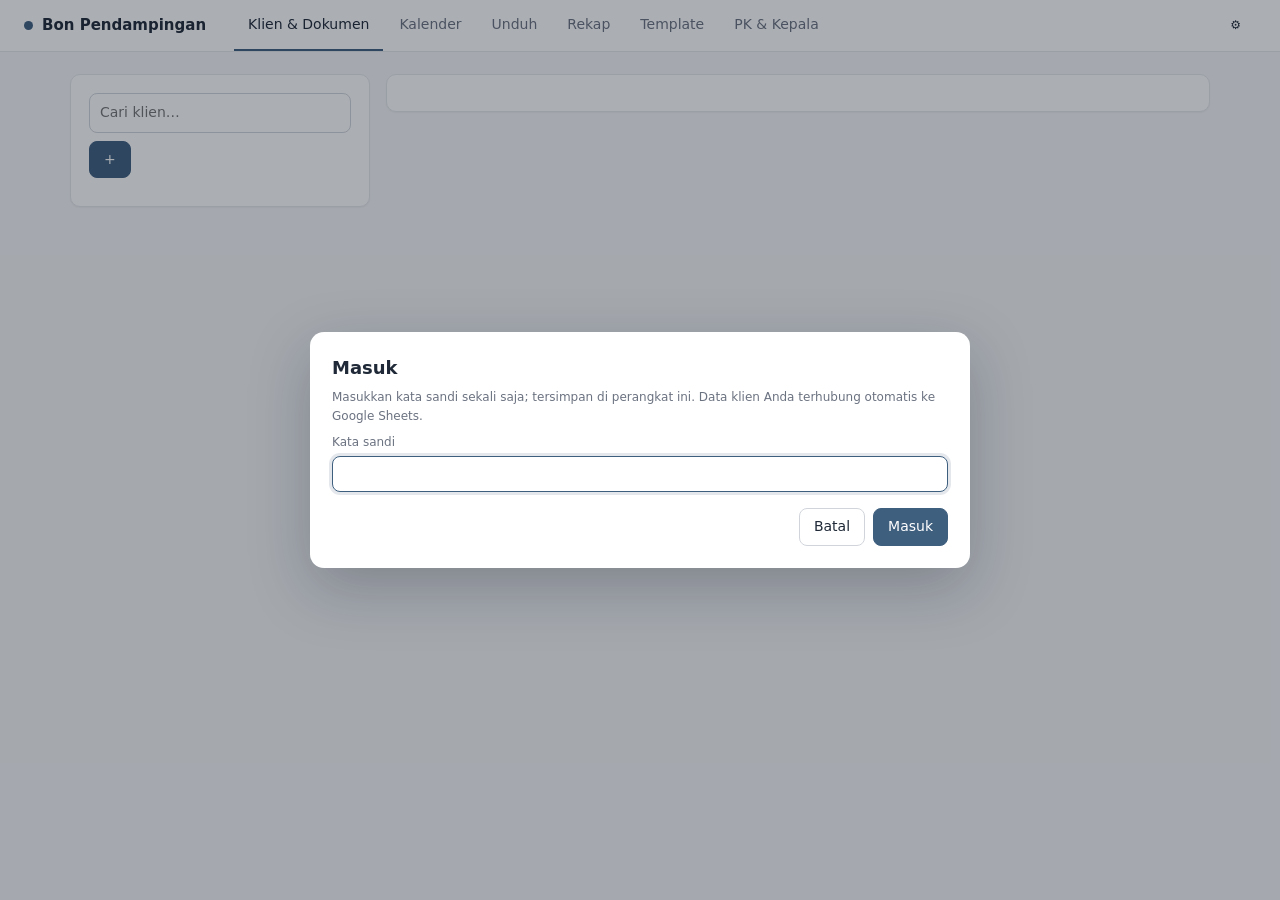
==== commit 6cbd3d57: "Tab Template: editor teks kaya + placeholder, pratinjau PDF Co-Authored-By: Claude Sonnet 5.5 <norep" ====
--- a/index.html
+++ b/index.html
@@ -14,6 +14,7 @@
     <button data-tab="kalender">Kalender</button>
     <button data-tab="unduh">Unduh</button>
     <button data-tab="rekap">Rekap</button>
+    <button data-tab="template">Template</button>
     <button data-tab="pejabat">PK &amp; Kepala</button>
   </nav>
   <div class="right"><span id="status"></span><button id="b-set" class="ghost" title="Pengaturan">⚙</button></div>
@@ -56,6 +57,7 @@
       <div class="row sticky"><button id="p-bon" class="pri">Pratinjau BON (yang dicentang)</button><span class="hint" id="p-info"></span><span class="hint">SP dan Laporan: pratinjau &amp; unduh PDF satu per satu di tiap baris.</span></div>
     </div>
   </section>
+  <section id="tab-template" hidden><div class="pane wide" id="tp"></div></section>
   <section id="tab-rekap" hidden>
     <div class="pane wide">
       <div class="row between"><h2>Rekap pengajuan</h2><div class="row"><select id="r-bulan"></select><button id="r-csv">Unduh CSV</button></div></div>
@@ -66,14 +68,19 @@
 
 <dialog id="dlg"><form method="dialog" id="dlg-form"></form></dialog>
 <dialog id="pv"><div class="pv-bar"><b id="pv-t"></b><span class="grow"></span><button type="button" id="pv-pdf" class="pri">Unduh PDF</button><button type="button" id="pv-docx">Unduh Word</button><button type="button" id="pv-x" class="ghost">Tutup</button></div><div id="pv-info" class="hint" style="padding:6px 16px;margin:0"></div><div id="pv-body"></div></dialog>
+<dialog id="bk"><div id="bk-body"></div></dialog>
 <div id="toast" hidden></div>
 <div id="lock" popover="manual"><div class="spin"></div><span id="lock-t">Memproses…</span></div>
 
 <script src="lib/jszip.min.js"></script>
 <script src="holidays.js"></script>
 <script src="lib/html2pdf.bundle.min.js"></script>
+<script src="lib/pdf-lib.min.js"></script>
+<script src="lib/pdf.min.js"></script>
+<script src="lib/qrcode.js"></script>
 <script src="docgen.js"></script>
 <script src="pdfdoc.js"></script>
+<script src="berkas.js"></script>
 <script src="app.js"></script>
 </body>
 </html>
--- a/style.css
+++ b/style.css
@@ -17,7 +17,11 @@
 .right{margin-left:auto;display:flex;align-items:center;gap:10px;color:var(--mut);font-size:12px}
 main{max-width:1180px;margin:22px auto;padding:0 20px}
 section:not([hidden]){display:grid;grid-template-columns:300px 1fr;gap:16px;align-items:start}
-#tab-unduh:not([hidden]),#tab-pejabat:not([hidden]),#tab-rekap:not([hidden]){display:block}
+#tab-unduh:not([hidden]),#tab-pejabat:not([hidden]),#tab-rekap:not([hidden]),#tab-template:not([hidden]){display:block}
+.tb{display:flex;gap:4px;flex-wrap:wrap;padding:6px;border:1px solid var(--line2);border-bottom:0;border-radius:8px 8px 0 0;background:#f9fafb;align-items:center}
+.tb button{padding:3px 9px;min-width:30px}.tb select{width:auto;padding:4px 6px}.tb .sep{width:1px;height:20px;background:var(--line2);margin:0 4px}
+#tp-ed{min-height:420px;max-height:62vh;overflow:auto;border:1px solid var(--line2);border-radius:0 0 8px 8px;padding:18px 24px;background:#fff;font:12pt/1.5 "Times New Roman",serif}
+#tp-ed:focus{outline:0;border-color:var(--ac)}#tp-ed table{border-collapse:collapse;width:100%}#tp-ed td,#tp-ed th{border:1px solid #999;padding:4px 6px}
 @media(max-width:820px){section:not([hidden]){grid-template-columns:1fr}header{flex-wrap:wrap;height:auto;padding:8px 16px;gap:8px}nav{overflow:auto}}
 .side,.pane{background:var(--card);border:1px solid var(--line);border-radius:var(--r);padding:18px;box-shadow:var(--sh)}
 h2{margin:0;font-size:18px;font-weight:600}h3{margin:0 0 4px;font-size:12px;text-transform:uppercase;letter-spacing:.05em;color:var(--mut);font-weight:600}
